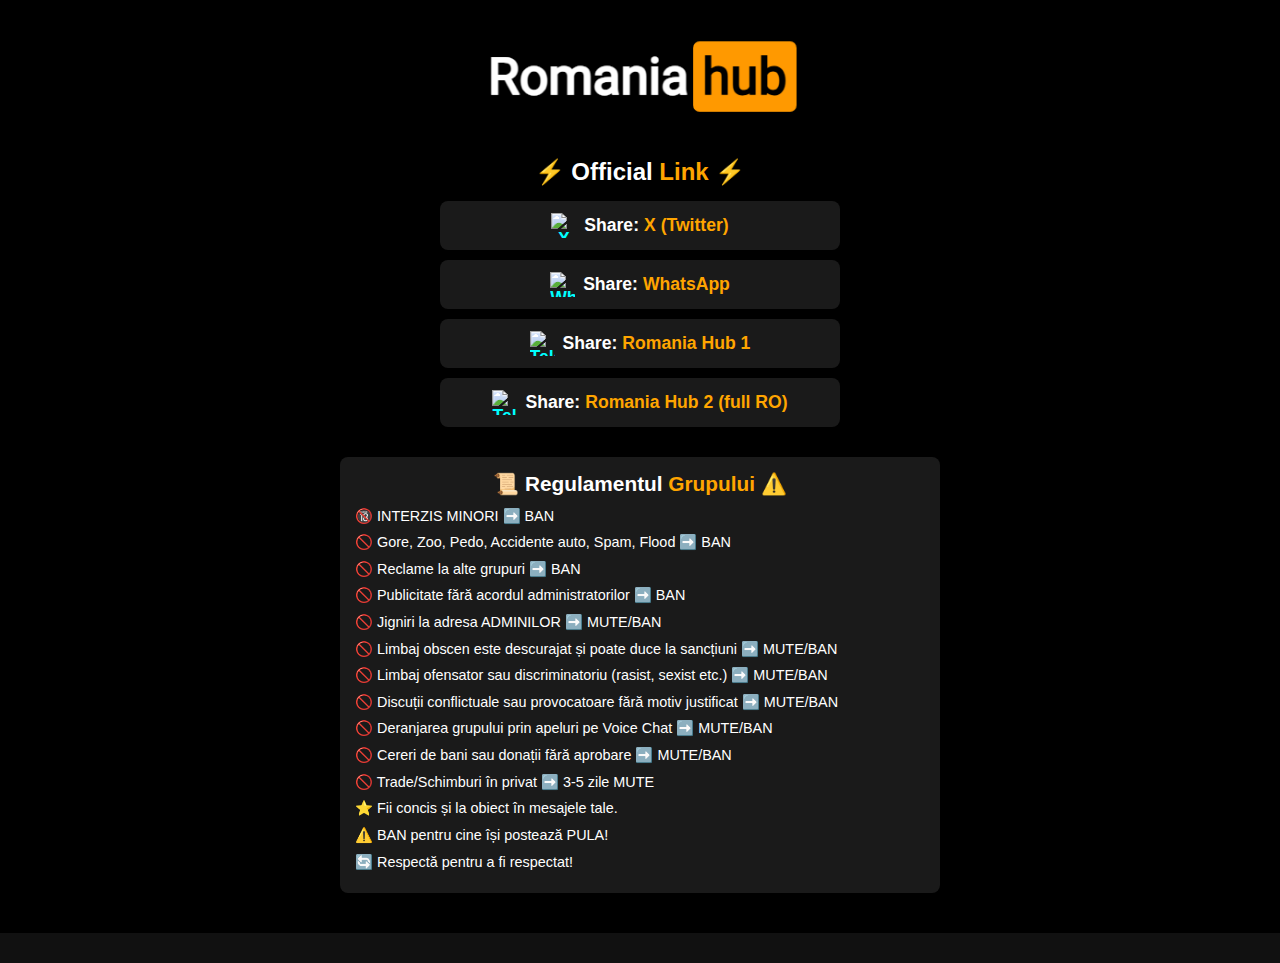
==== index.html @ 22dba475 "Update index.html" ====
<!DOCTYPE html>
<html lang="ro">
<head>
  <meta charset="UTF-8">
  <meta name="viewport" content="width=device-width, initial-scale=1.0">
  <title>Romania Hub</title> <style>
    /* Reset și stiluri de bază */
    * {
      margin: 0;
      padding: 0;
      box-sizing: border-box;
    }
    body {
      background-color: #000;
      color: #fff;
      font-family: Arial, sans-serif;
      display: flex;
      flex-direction: column;
      min-height: 100vh;
    }
    main {
      flex: 1;
      display: flex;
      flex-direction: column;
      align-items: center;
      justify-content: center;
      padding: 20px;
    }
    /* Logo fără efect */
    .logo-container {
      margin-bottom: 20px;
    }
    .logo {
      max-width: 350px;
      width: 100%;
      height: auto;
    }
    /* Link-uri */
    .links {
      width: 100%;
      max-width: 600px;
      margin-bottom: 20px;
      text-align: center;
    }
    .links h2 {
      font-size: 1.5em;
      margin-bottom: 15px;
      text-align: center;
    }
    .link-item {
      background: rgba(255, 255, 255, 0.1);
      border-radius: 8px;
      margin: 10px auto; /* Centrare folosind auto */
      padding: 12px;
      transition: background 0.3s ease, transform 0.3s ease;
      max-width: 400px;
    }
    .link-item a {
      display: flex;
      align-items: center;
      justify-content: center;
      color: cyan;
      text-decoration: none;
      font-size: 1.1em;
      font-weight: bold;
    }
    .link-item a img {
      width: 25px;
      height: 25px;
      margin-right: 8px;
    }
    .link-item:hover {
      transform: scale(1.05);
      background: rgba(255, 255, 255, 0.2);
    }
    /* Culoarea portocalie pentru anumite cuvinte */
    .orange-text {
      color: orange;
    }
    /* Culoarea albă pentru text */
    .white-text {
      color: white;
    }
    /* Spațiu după "Share:" */
    .share-space {
      margin-right: 5px;
    }
    /* Regulament cu text alb pentru "Regulamentul" și portocaliu pentru "Grupului" */
    .rules {
      background: rgba(255, 255, 255, 0.1);
      padding: 15px;
      border-radius: 8px;
      width: 100%;
      max-width: 600px;
      margin-bottom: 20px;
      transition: transform 0.3s ease;
    }
    .rules:hover {
      transform: scale(1.02);
    }
    .rules h2 {
      color: yellow;
      text-align: center;
      margin-bottom: 10px;
      font-size: 1.3em;
    }
    .rules h2 .white-text {
      color: white;
    }
    .rules h2 .orange-text {
      color: orange;
    }
    .rules p {
      margin: 5px 0;
      line-height: 1.5;
      font-size: 0.9em;
      color: white;
    }
    /* Footer */
    footer {
      text-align: center;
      padding: 15px;
      background-color: #111;
    }
    footer p {
      font-size: 0.8em;
    }
  </style>
</head>
<body>
  <main>
    <div class="logo-container">
      <img src="Romania-hub (1).png" alt="Romania Hub Logo" class="logo"> </div>
    <div class="links">
      <h2>⚡️ Official <span class="orange-text">Link</span> ⚡️</h2>
      <div class="link-item">
        <a href="https://x.com/romaniahub1?s=21&t=v04Wt1pyjLrYNxPC6JBO4g" target="_blank">
          <img src="https://upload.wikimedia.org/wikipedia/commons/c/ce/X_logo_2023.svg" alt="X (Twitter)"> <span class="white-text share-space">Share:</span> <span class="orange-text">X (Twitter)</span> </a>
      </div>
      <div class="link-item">
        <a href="https://chat.whatsapp.com/G8UWQjvbRGr3pLkUWbfE4G" target="_blank">
          <img src="https://upload.wikimedia.org/wikipedia/commons/6/6b/WhatsApp.svg" alt="WhatsApp">
          <span class="white-text share-space">Share:</span> <span class="orange-text">WhatsApp</span>
        </a>
      </div>
      <div class="link-item">
        <a href="https://t.me/+KYr84LWAWJs4OTY0" target="_blank">
          <img src="https://upload.wikimedia.org/wikipedia/commons/8/82/Telegram_logo.svg" alt="Telegram">
          <span class="white-text share-space">Share:</span> <span class="orange-text">Romania Hub 1</span> </a>
      </div>
      <div class="link-item">
        <a href="https://t.me/ROhub2" target="_blank">
          <img src="https://upload.wikimedia.org/wikipedia/commons/8/82/Telegram_logo.svg" alt="Telegram">
          <span class="white-text share-space">Share:</span> <span class="orange-text">Romania Hub 2 (full RO)</span> </a>
      </div>
    </div>
    <div class="rules">
      <h2>📜 <span class="white-text">Regulamentul</span> <span class="orange-text">Grupului</span> ⚠️</h2>
      <p>🔞 INTERZIS MINORI ➡️ BAN</p>
      <p>🚫 Gore, Zoo, Pedo, Accidente auto, Spam, Flood ➡️ BAN</p>
      <p>🚫 Reclame la alte grupuri ➡️ BAN</p>
      <p>🚫 Publicitate fără acordul administratorilor ➡️ BAN</p>
      <p>🚫 Jigniri la adresa ADMINILOR ➡️ MUTE/BAN</p>
      <p>🚫 Limbaj obscen este descurajat și poate duce la sancțiuni ➡️ MUTE/BAN</p>
      <p>🚫 Limbaj ofensator sau discriminatoriu (rasist, sexist etc.) ➡️ MUTE/BAN</p>
      <p>🚫 Discuții conflictuale sau provocatoare fără motiv justificat ➡️ MUTE/BAN</p>
      <p>🚫 Deranjarea grupului prin apeluri pe Voice Chat ➡️ MUTE/BAN</p>
      <p>🚫 Cereri de bani sau donații fără aprobare ➡️ MUTE/BAN</p>
      <p>🚫 Trade/Schimburi în privat ➡️ 3-5 zile MUTE</p>
      <p>⭐️ Fii concis și la obiect în mesajele tale.</p>
      <p>⚠️ BAN pentru cine își postează PULA!</p>
      <p>🔄 Respectă pentru a fi respectat!</p>
    </div>
  </main>
  <footer>
    <p
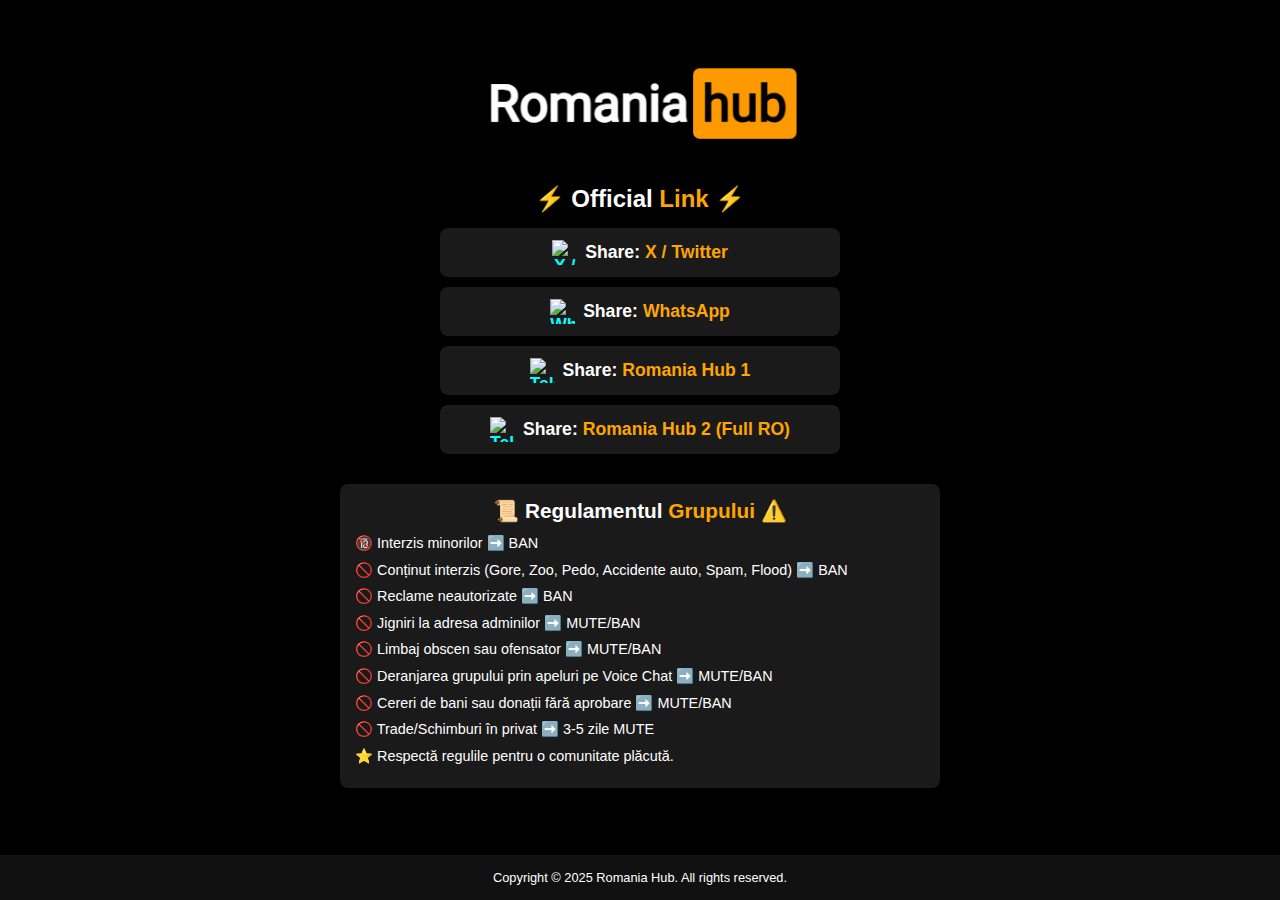
==== commit 72470161: "Update index.html" ====
--- a/index.html
+++ b/index.html
@@ -3,8 +3,8 @@
 <head>
   <meta charset="UTF-8">
   <meta name="viewport" content="width=device-width, initial-scale=1.0">
-  <title>Romania Hub</title> <style>
-    /* Reset și stiluri de bază */
+  <title>Romania Hub</title>
+  <style>
     * {
       margin: 0;
       padding: 0;
@@ -26,7 +26,6 @@
       justify-content: center;
       padding: 20px;
     }
-    /* Logo fără efect */
     .logo-container {
       margin-bottom: 20px;
     }
@@ -35,7 +34,6 @@
       width: 100%;
       height: auto;
     }
-    /* Link-uri */
     .links {
       width: 100%;
       max-width: 600px;
@@ -45,12 +43,11 @@
     .links h2 {
       font-size: 1.5em;
       margin-bottom: 15px;
-      text-align: center;
     }
     .link-item {
       background: rgba(255, 255, 255, 0.1);
       border-radius: 8px;
-      margin: 10px auto; /* Centrare folosind auto */
+      margin: 10px auto;
       padding: 12px;
       transition: background 0.3s ease, transform 0.3s ease;
       max-width: 400px;
@@ -73,19 +70,9 @@
       transform: scale(1.05);
       background: rgba(255, 255, 255, 0.2);
     }
-    /* Culoarea portocalie pentru anumite cuvinte */
-    .orange-text {
-      color: orange;
-    }
-    /* Culoarea albă pentru text */
-    .white-text {
-      color: white;
-    }
-    /* Spațiu după "Share:" */
-    .share-space {
-      margin-right: 5px;
-    }
-    /* Regulament cu text alb pentru "Regulamentul" și portocaliu pentru "Grupului" */
+    .orange-text { color: orange; }
+    .white-text { color: white; }
+    .share-space { margin-right: 5px; }
     .rules {
       background: rgba(255, 255, 255, 0.1);
       padding: 15px;
@@ -104,19 +91,14 @@
       margin-bottom: 10px;
       font-size: 1.3em;
     }
-    .rules h2 .white-text {
-      color: white;
-    }
-    .rules h2 .orange-text {
-      color: orange;
-    }
+    .rules h2 .white-text { color: white; }
+    .rules h2 .orange-text { color: orange; }
     .rules p {
       margin: 5px 0;
       line-height: 1.5;
       font-size: 0.9em;
       color: white;
     }
-    /* Footer */
     footer {
       text-align: center;
       padding: 15px;
@@ -130,47 +112,50 @@
 <body>
   <main>
     <div class="logo-container">
-      <img src="Romania-hub (1).png" alt="Romania Hub Logo" class="logo"> </div>
+      <img src="Romania-hub (1).png" alt="Romania Hub Logo" class="logo">
+    </div>
     <div class="links">
       <h2>⚡️ Official <span class="orange-text">Link</span> ⚡️</h2>
       <div class="link-item">
-        <a href="https://x.com/romaniahub1?s=21&t=v04Wt1pyjLrYNxPC6JBO4g" target="_blank">
-          <img src="https://upload.wikimedia.org/wikipedia/commons/c/ce/X_logo_2023.svg" alt="X (Twitter)"> <span class="white-text share-space">Share:</span> <span class="orange-text">X (Twitter)</span> </a>
+        <a href="https://x.com/romaniahub1?s=21&t=v04Wt1pyjLrYNxPC6JBO4g" target="_blank" rel="noopener noreferrer">
+          <img src="https://upload.wikimedia.org/wikipedia/commons/c/ce/X_logo_2023.svg" alt="X / Twitter">
+          <span class="white-text share-space">Share:</span> <span class="orange-text">X / Twitter</span>
+        </a>
       </div>
       <div class="link-item">
-        <a href="https://chat.whatsapp.com/G8UWQjvbRGr3pLkUWbfE4G" target="_blank">
+        <a href="https://chat.whatsapp.com/G8UWQjvbRGr3pLkUWbfE4G" target="_blank" rel="noopener noreferrer">
           <img src="https://upload.wikimedia.org/wikipedia/commons/6/6b/WhatsApp.svg" alt="WhatsApp">
           <span class="white-text share-space">Share:</span> <span class="orange-text">WhatsApp</span>
         </a>
       </div>
       <div class="link-item">
-        <a href="https://t.me/+KYr84LWAWJs4OTY0" target="_blank">
+        <a href="https://t.me/+KYr84LWAWJs4OTY0" target="_blank" rel="noopener noreferrer">
           <img src="https://upload.wikimedia.org/wikipedia/commons/8/82/Telegram_logo.svg" alt="Telegram">
-          <span class="white-text share-space">Share:</span> <span class="orange-text">Romania Hub 1</span> </a>
+          <span class="white-text share-space">Share:</span> <span class="orange-text">Romania Hub 1</span>
+        </a>
       </div>
       <div class="link-item">
-        <a href="https://t.me/ROhub2" target="_blank">
+        <a href="https://t.me/ROhub2" target="_blank" rel="noopener noreferrer">
           <img src="https://upload.wikimedia.org/wikipedia/commons/8/82/Telegram_logo.svg" alt="Telegram">
-          <span class="white-text share-space">Share:</span> <span class="orange-text">Romania Hub 2 (full RO)</span> </a>
+          <span class="white-text share-space">Share:</span> <span class="orange-text">Romania Hub 2 (Full RO)</span>
+        </a>
       </div>
     </div>
     <div class="rules">
       <h2>📜 <span class="white-text">Regulamentul</span> <span class="orange-text">Grupului</span> ⚠️</h2>
-      <p>🔞 INTERZIS MINORI ➡️ BAN</p>
-      <p>🚫 Gore, Zoo, Pedo, Accidente auto, Spam, Flood ➡️ BAN</p>
-      <p>🚫 Reclame la alte grupuri ➡️ BAN</p>
-      <p>🚫 Publicitate fără acordul administratorilor ➡️ BAN</p>
-      <p>🚫 Jigniri la adresa ADMINILOR ➡️ MUTE/BAN</p>
-      <p>🚫 Limbaj obscen este descurajat și poate duce la sancțiuni ➡️ MUTE/BAN</p>
-      <p>🚫 Limbaj ofensator sau discriminatoriu (rasist, sexist etc.) ➡️ MUTE/BAN</p>
-      <p>🚫 Discuții conflictuale sau provocatoare fără motiv justificat ➡️ MUTE/BAN</p>
+      <p>🔞 Interzis minorilor ➡️ BAN</p>
+      <p>🚫 Conținut interzis (Gore, Zoo, Pedo, Accidente auto, Spam, Flood) ➡️ BAN</p>
+      <p>🚫 Reclame neautorizate ➡️ BAN</p>
+      <p>🚫 Jigniri la adresa adminilor ➡️ MUTE/BAN</p>
+      <p>🚫 Limbaj obscen sau ofensator ➡️ MUTE/BAN</p>
       <p>🚫 Deranjarea grupului prin apeluri pe Voice Chat ➡️ MUTE/BAN</p>
       <p>🚫 Cereri de bani sau donații fără aprobare ➡️ MUTE/BAN</p>
       <p>🚫 Trade/Schimburi în privat ➡️ 3-5 zile MUTE</p>
-      <p>⭐️ Fii concis și la obiect în mesajele tale.</p>
-      <p>⚠️ BAN pentru cine își postează PULA!</p>
-      <p>🔄 Respectă pentru a fi respectat!</p>
+      <p>⭐️ Respectă regulile pentru o comunitate plăcută.</p>
     </div>
   </main>
   <footer>
-    <p
+    <p>Copyright © 2025 Romania Hub. All rights reserved.</p>
+  </footer>
+</body>
+</html>
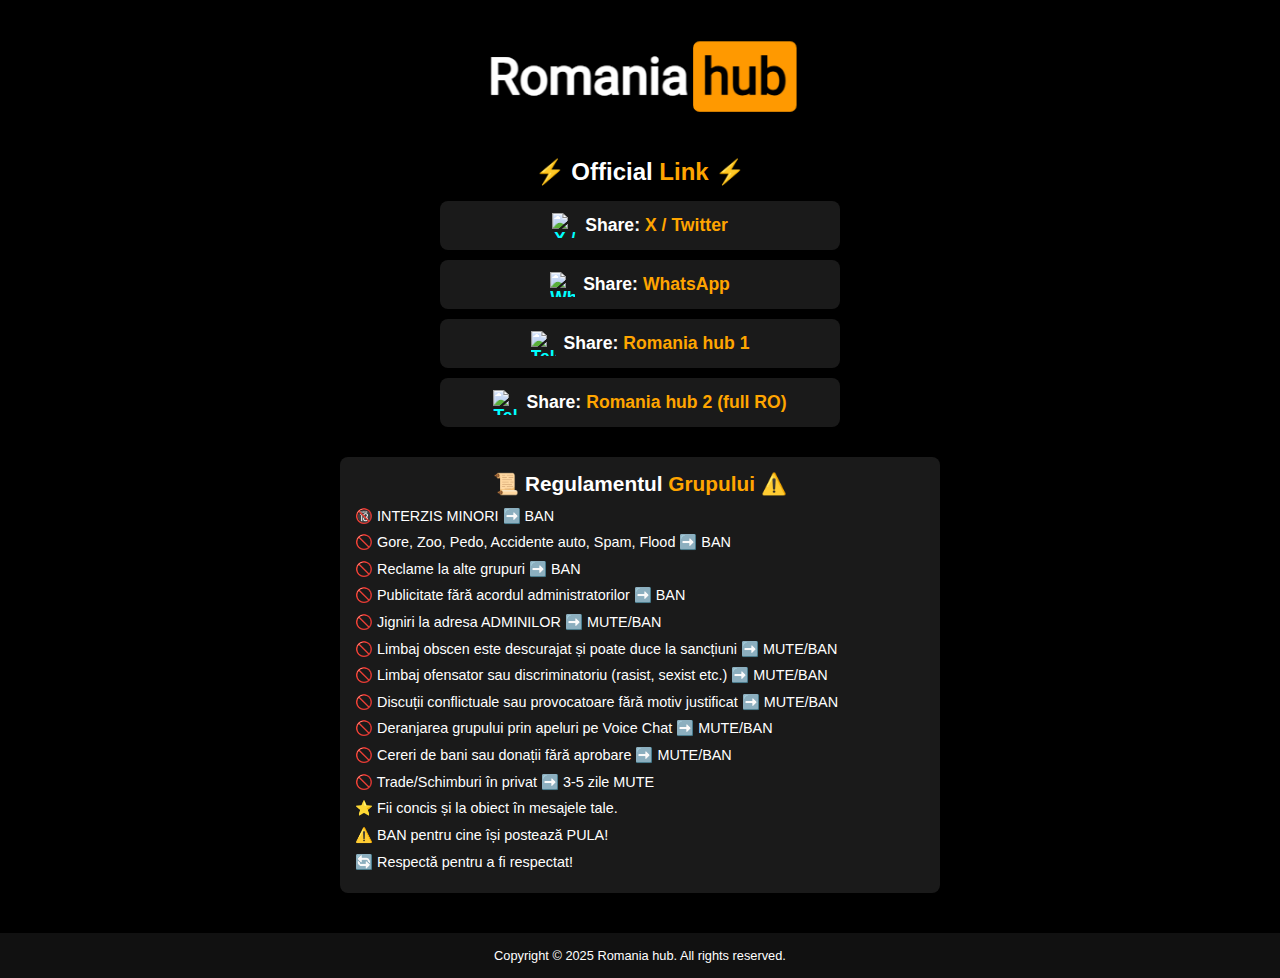
==== commit 204b71b6: "Update index.html" ====
--- a/index.html
+++ b/index.html
@@ -3,8 +3,13 @@
 <head>
   <meta charset="UTF-8">
   <meta name="viewport" content="width=device-width, initial-scale=1.0">
-  <title>Romania Hub</title>
+  <title>Romania hub</title>
+
+  <!-- Apple Touch Icon -->
+  <link rel="apple-touch-icon" href="apple-touch-icon.png">
+
   <style>
+    /* Reset și stiluri de bază */
     * {
       margin: 0;
       padding: 0;
@@ -26,6 +31,7 @@
       justify-content: center;
       padding: 20px;
     }
+    /* Logo fără efect */
     .logo-container {
       margin-bottom: 20px;
     }
@@ -34,6 +40,7 @@
       width: 100%;
       height: auto;
     }
+    /* Link-uri */
     .links {
       width: 100%;
       max-width: 600px;
@@ -43,14 +50,17 @@
     .links h2 {
       font-size: 1.5em;
       margin-bottom: 15px;
+      text-align: center;
     }
     .link-item {
       background: rgba(255, 255, 255, 0.1);
       border-radius: 8px;
-      margin: 10px auto;
-      padding: 12px;
+      margin: 10px 0; /* Margin-ul original */
+      padding: 12px; /* Padding-ul original */
       transition: background 0.3s ease, transform 0.3s ease;
-      max-width: 400px;
+      max-width: 400px; /* Lățime maximă redusă */
+      margin-left: auto; /* Centrare */
+      margin-right: auto; /* Centrare */
     }
     .link-item a {
       display: flex;
@@ -70,9 +80,19 @@
       transform: scale(1.05);
       background: rgba(255, 255, 255, 0.2);
     }
-    .orange-text { color: orange; }
-    .white-text { color: white; }
-    .share-space { margin-right: 5px; }
+    /* Culoarea portocalie pentru anumite cuvinte */
+    .orange-text {
+      color: orange;
+    }
+    /* Culoarea albă pentru text */
+    .white-text {
+      color: white;
+    }
+    /* Spațiu după "Share:" */
+    .share-space {
+      margin-right: 5px; /* Adaugă spațiu după "Share:" */
+    }
+    /* Regulament cu text alb pentru "Regulamentul" și portocaliu pentru "Grupului" */
     .rules {
       background: rgba(255, 255, 255, 0.1);
       padding: 15px;
@@ -86,19 +106,24 @@
       transform: scale(1.02);
     }
     .rules h2 {
-      color: yellow;
+      color: yellow; /* Culoarea implicită pentru titlu */
       text-align: center;
       margin-bottom: 10px;
       font-size: 1.3em;
     }
-    .rules h2 .white-text { color: white; }
-    .rules h2 .orange-text { color: orange; }
+    .rules h2 .white-text {
+      color: white; /* Culoarea albă pentru "Regulamentul" */
+    }
+    .rules h2 .orange-text {
+      color: orange; /* Culoarea portocalie pentru "Grupului" */
+    }
     .rules p {
       margin: 5px 0;
       line-height: 1.5;
       font-size: 0.9em;
-      color: white;
+      color: white; /* Text alb pentru întregul regulament */
     }
+    /* Footer */
     footer {
       text-align: center;
       padding: 15px;
@@ -112,50 +137,55 @@
 <body>
   <main>
     <div class="logo-container">
-      <img src="Romania-hub (1).png" alt="Romania Hub Logo" class="logo">
+      <img src="Romania-hub (1).png" alt="Romania hub Logo" class="logo">
     </div>
     <div class="links">
       <h2>⚡️ Official <span class="orange-text">Link</span> ⚡️</h2>
       <div class="link-item">
-        <a href="https://x.com/romaniahub1?s=21&t=v04Wt1pyjLrYNxPC6JBO4g" target="_blank" rel="noopener noreferrer">
+        <a href="https://x.com/romaniahub1?s=21&t=v04Wt1pyjLrYNxPC6JBO4g" target="_blank">
           <img src="https://upload.wikimedia.org/wikipedia/commons/c/ce/X_logo_2023.svg" alt="X / Twitter">
           <span class="white-text share-space">Share:</span> <span class="orange-text">X / Twitter</span>
         </a>
       </div>
       <div class="link-item">
-        <a href="https://chat.whatsapp.com/G8UWQjvbRGr3pLkUWbfE4G" target="_blank" rel="noopener noreferrer">
+        <a href="https://chat.whatsapp.com/G8UWQjvbRGr3pLkUWbfE4G" target="_blank">
           <img src="https://upload.wikimedia.org/wikipedia/commons/6/6b/WhatsApp.svg" alt="WhatsApp">
           <span class="white-text share-space">Share:</span> <span class="orange-text">WhatsApp</span>
         </a>
       </div>
       <div class="link-item">
-        <a href="https://t.me/+KYr84LWAWJs4OTY0" target="_blank" rel="noopener noreferrer">
+        <a href="https://t.me/+KYr84LWAWJs4OTY0" target="_blank">
           <img src="https://upload.wikimedia.org/wikipedia/commons/8/82/Telegram_logo.svg" alt="Telegram">
-          <span class="white-text share-space">Share:</span> <span class="orange-text">Romania Hub 1</span>
+          <span class="white-text share-space">Share:</span> <span class="orange-text">Romania hub 1</span>
         </a>
       </div>
       <div class="link-item">
-        <a href="https://t.me/ROhub2" target="_blank" rel="noopener noreferrer">
+        <a href="https://t.me/ROhub2" target="_blank">
           <img src="https://upload.wikimedia.org/wikipedia/commons/8/82/Telegram_logo.svg" alt="Telegram">
-          <span class="white-text share-space">Share:</span> <span class="orange-text">Romania Hub 2 (Full RO)</span>
+          <span class="white-text share-space">Share:</span> <span class="orange-text">Romania hub 2 (full RO)</span>
         </a>
       </div>
     </div>
     <div class="rules">
       <h2>📜 <span class="white-text">Regulamentul</span> <span class="orange-text">Grupului</span> ⚠️</h2>
-      <p>🔞 Interzis minorilor ➡️ BAN</p>
-      <p>🚫 Conținut interzis (Gore, Zoo, Pedo, Accidente auto, Spam, Flood) ➡️ BAN</p>
-      <p>🚫 Reclame neautorizate ➡️ BAN</p>
-      <p>🚫 Jigniri la adresa adminilor ➡️ MUTE/BAN</p>
-      <p>🚫 Limbaj obscen sau ofensator ➡️ MUTE/BAN</p>
+      <p>🔞 INTERZIS MINORI ➡️ BAN</p>
+      <p>🚫 Gore, Zoo, Pedo, Accidente auto, Spam, Flood ➡️ BAN</p>
+      <p>🚫 Reclame la alte grupuri ➡️ BAN</p>
+      <p>🚫 Publicitate fără acordul administratorilor ➡️ BAN</p>
+      <p>🚫 Jigniri la adresa ADMINILOR ➡️ MUTE/BAN</p>
+      <p>🚫 Limbaj obscen este descurajat și poate duce la sancțiuni ➡️ MUTE/BAN</p>
+      <p>🚫 Limbaj ofensator sau discriminatoriu (rasist, sexist etc.) ➡️ MUTE/BAN</p>
+      <p>🚫 Discuții conflictuale sau provocatoare fără motiv justificat ➡️ MUTE/BAN</p>
       <p>🚫 Deranjarea grupului prin apeluri pe Voice Chat ➡️ MUTE/BAN</p>
       <p>🚫 Cereri de bani sau donații fără aprobare ➡️ MUTE/BAN</p>
       <p>🚫 Trade/Schimburi în privat ➡️ 3-5 zile MUTE</p>
-      <p>⭐️ Respectă regulile pentru o comunitate plăcută.</p>
+      <p>⭐️ Fii concis și la obiect în mesajele tale.</p>
+      <p>⚠️ BAN pentru cine își postează PULA!</p>
+      <p>🔄 Respectă pentru a fi respectat!</p>
     </div>
   </main>
   <footer>
-    <p>Copyright © 2025 Romania Hub. All rights reserved.</p>
+    <p> Copyright &copy; 2025 Romania hub. All rights reserved.</p>
   </footer>
 </body>
 </html>
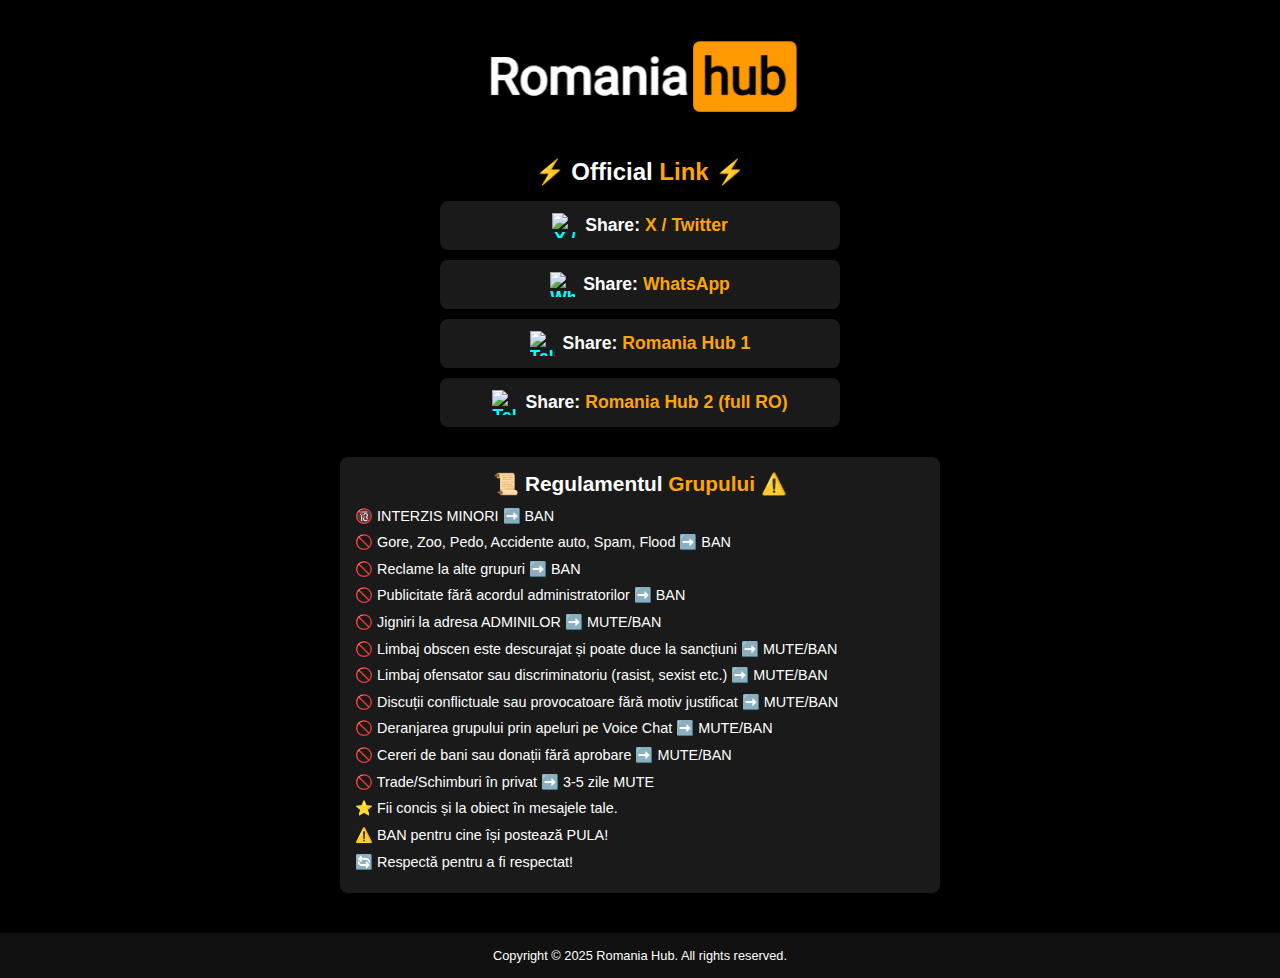
==== commit fa9d5070: "Update index.html" ====
--- a/index.html
+++ b/index.html
@@ -3,11 +3,7 @@
 <head>
   <meta charset="UTF-8">
   <meta name="viewport" content="width=device-width, initial-scale=1.0">
-  <title>Romania hub</title>
-
-  <!-- Apple Touch Icon -->
-  <link rel="apple-touch-icon" href="apple-touch-icon.png">
-
+  <title>Romania Hub</title>
   <style>
     /* Reset și stiluri de bază */
     * {
@@ -137,7 +133,7 @@
 <body>
   <main>
     <div class="logo-container">
-      <img src="Romania-hub (1).png" alt="Romania hub Logo" class="logo">
+      <img src="Romania-hub (1).png" alt="Romania Hub Logo" class="logo">
     </div>
     <div class="links">
       <h2>⚡️ Official <span class="orange-text">Link</span> ⚡️</h2>
@@ -156,13 +152,13 @@
       <div class="link-item">
         <a href="https://t.me/+KYr84LWAWJs4OTY0" target="_blank">
           <img src="https://upload.wikimedia.org/wikipedia/commons/8/82/Telegram_logo.svg" alt="Telegram">
-          <span class="white-text share-space">Share:</span> <span class="orange-text">Romania hub 1</span>
+          <span class="white-text share-space">Share:</span> <span class="orange-text">Romania Hub 1</span>
         </a>
       </div>
       <div class="link-item">
         <a href="https://t.me/ROhub2" target="_blank">
           <img src="https://upload.wikimedia.org/wikipedia/commons/8/82/Telegram_logo.svg" alt="Telegram">
-          <span class="white-text share-space">Share:</span> <span class="orange-text">Romania hub 2 (full RO)</span>
+          <span class="white-text share-space">Share:</span> <span class="orange-text">Romania Hub 2 (full RO)</span>
         </a>
       </div>
     </div>
@@ -185,7 +181,7 @@
     </div>
   </main>
   <footer>
-    <p> Copyright &copy; 2025 Romania hub. All rights reserved.</p>
+    <p>Copyright &copy; 2025 Romania Hub. All rights reserved.</p>
   </footer>
 </body>
 </html>
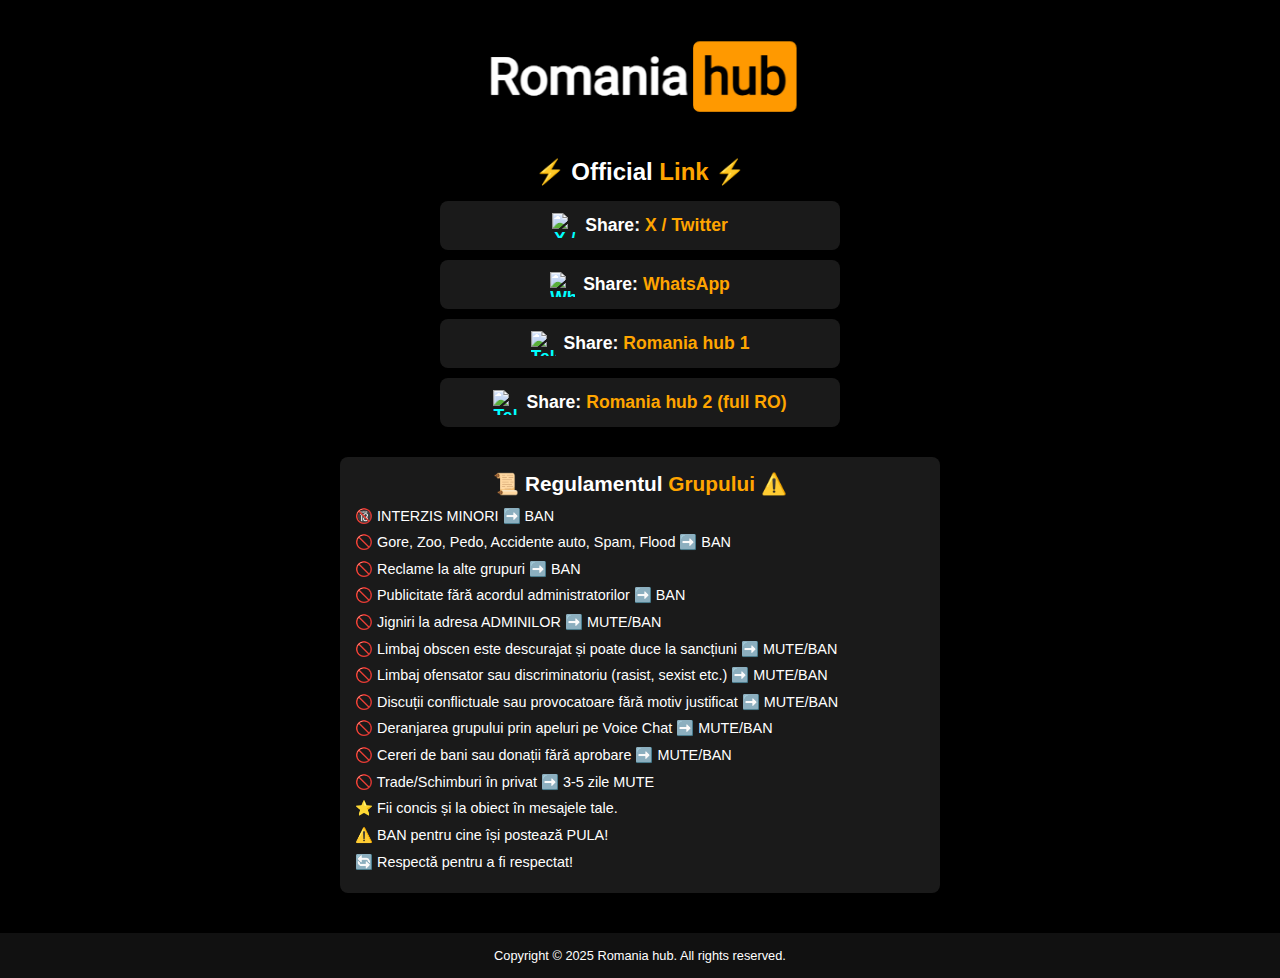
==== commit 629a0483: "Update index.html" ====
--- a/index.html
+++ b/index.html
@@ -3,7 +3,7 @@
 <head>
   <meta charset="UTF-8">
   <meta name="viewport" content="width=device-width, initial-scale=1.0">
-  <title>Romania Hub</title>
+  <title>Romania hub</title>
   <style>
     /* Reset și stiluri de bază */
     * {
@@ -133,7 +133,7 @@
 <body>
   <main>
     <div class="logo-container">
-      <img src="Romania-hub (1).png" alt="Romania Hub Logo" class="logo">
+      <img src="Romania-hub (1).png" alt="Romania hub Logo" class="logo">
     </div>
     <div class="links">
       <h2>⚡️ Official <span class="orange-text">Link</span> ⚡️</h2>
@@ -152,13 +152,13 @@
       <div class="link-item">
         <a href="https://t.me/+KYr84LWAWJs4OTY0" target="_blank">
           <img src="https://upload.wikimedia.org/wikipedia/commons/8/82/Telegram_logo.svg" alt="Telegram">
-          <span class="white-text share-space">Share:</span> <span class="orange-text">Romania Hub 1</span>
+          <span class="white-text share-space">Share:</span> <span class="orange-text">Romania hub 1</span>
         </a>
       </div>
       <div class="link-item">
         <a href="https://t.me/ROhub2" target="_blank">
           <img src="https://upload.wikimedia.org/wikipedia/commons/8/82/Telegram_logo.svg" alt="Telegram">
-          <span class="white-text share-space">Share:</span> <span class="orange-text">Romania Hub 2 (full RO)</span>
+          <span class="white-text share-space">Share:</span> <span class="orange-text">Romania hub 2 (full RO)</span>
         </a>
       </div>
     </div>
@@ -181,7 +181,7 @@
     </div>
   </main>
   <footer>
-    <p>Copyright &copy; 2025 Romania Hub. All rights reserved.</p>
+    <p> Copyright &copy; 2025 Romania hub. All rights reserved.</p>
   </footer>
 </body>
 </html>
